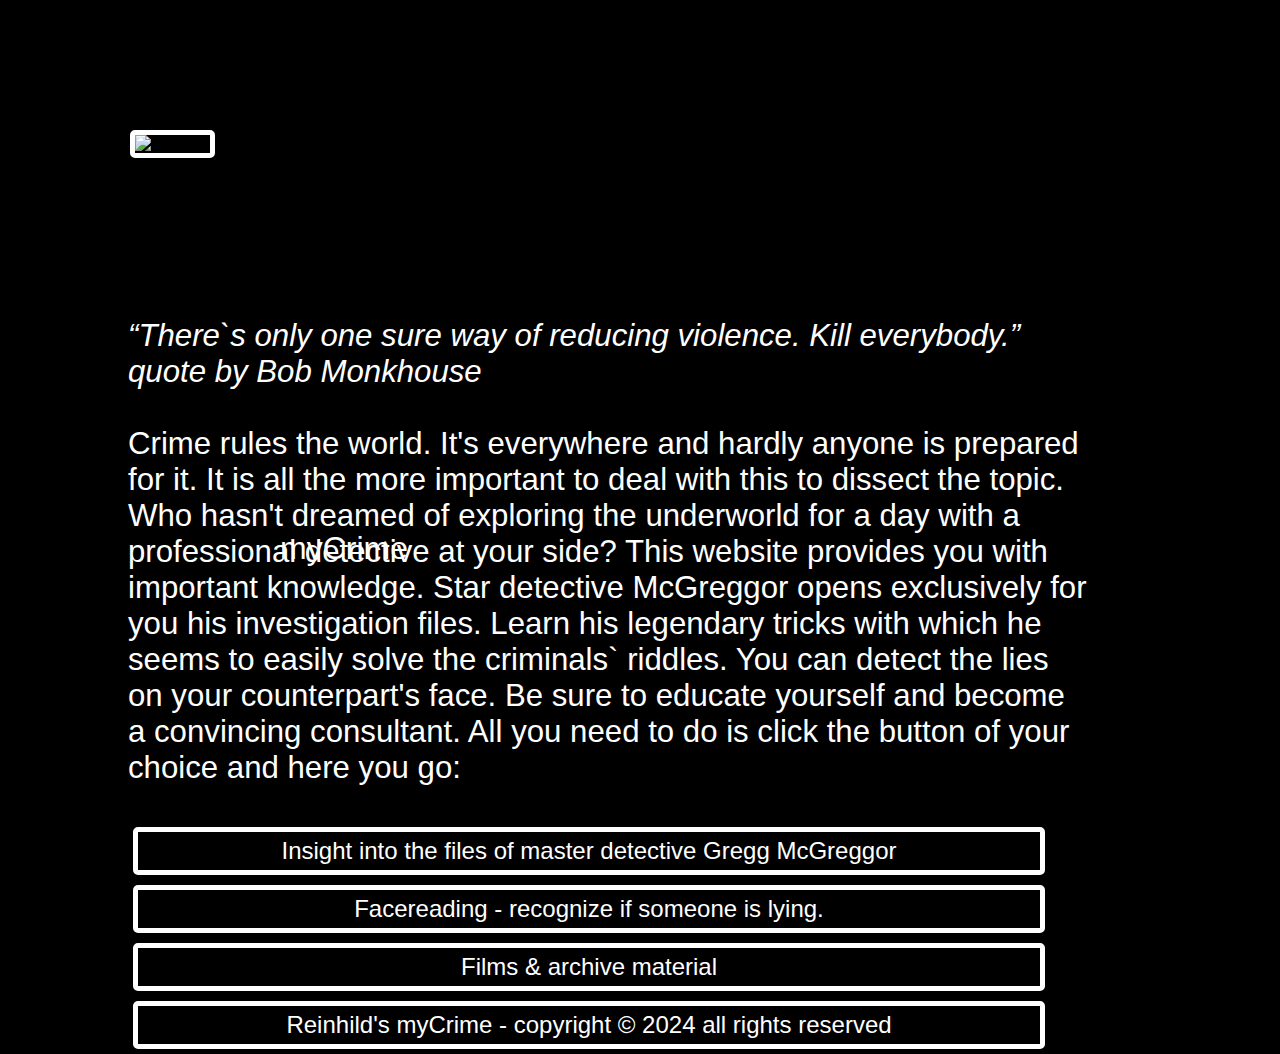
==== index.html @ 8fad6cc9 "first commit" ====
<!DOCTYPE html>
<html lang="en">
  <head>
    <meta charset="UTF-8" />
    <meta name="viewport" content="width=device-width, initial-scale=1.0" />
    <link rel="stylesheet" href="style.css" />
    <title>Welcome to myCrime!</title>
  </head>
  <body>
    <section class="half">
      <div class="container">
        <img
          id="frontImg"
          src="https://cdn.pixabay.com/photo/2024/02/01/23/57/noir-8546990_960_720.png"
          alt="frontImg"
        />
        <div class="myCrime">myCrime</div>
      </div>
      <div class="container2">
        <div class="intro">
          <p>
            <em
              >“There`s only one sure way of reducing violence. Kill
              everybody.”<br />
              quote by Bob Monkhouse</em
            ><br /><br />
            Crime rules the world. It's everywhere and hardly anyone is prepared
            for it. It is all the more important to deal with this to dissect
            the topic. Who hasn't dreamed of exploring the underworld for a day
            with a professional detective at your side? This website provides
            you with important knowledge. Star detective McGreggor opens
            exclusively for you his investigation files. Learn his legendary
            tricks with which he seems to easily solve the criminals` riddles.
            You can detect the lies on your counterpart's face. Be sure to
            educate yourself and become a convincing consultant. All you need to
            do is click the button of your choice and here you go:
          </p>
          <br />
          <button onclick="window.location.href='detektiv.html'">
            Insight into the files of master detective Gregg McGreggor</button
          ><br />
          <button onclick="window.location.href='facereading.html'">
            Facereading - recognize if someone is lying.</button
          ><br />

          <button onclick="window.location.href='films.html'">
            Films & archive material
          </button>
          <button id="copyright" onclick="change()">
            Reinhild's myCrime - copyright &copy; 2024 all rights reserved
          </button>
          <br />
        </div>
      </div>
    </section>
    <script src="main.js"></script>
  </body>
</html>
---- style.css ----
* {
  margin: 0;
  padding: 0;
  box-sizing: border-box;
}
body {
  background-color: black;
  font-family: "Gill Sans", "Gill Sans MT", Calibri, "Trebuchet MS", sans-serif;
}
.half {
  display: grid;
  grid-template-columns: 2fr 4fr;
}
.container {
  margin: 5rem;
  height: calc(100% - 5rem);
  width: calc(100% - 5rem);
  position: relative;
}
.container2 {
  color: white;
  margin: 5rem;
  margin-left: 10%;
  height: calc(100% - 5rem);
  width: calc(100% - 5rem);
  position: relative;
}

#frontImg {
  border: 5px solid white;
  border-radius: 5px;
  position: absolute;
  top: 50px;
  left: 50px;
}
.myCrime {
  color: white;

  font-size: 3rem;
  position: absolute;
  top: 650px;
  left: 350px;
}
.intro {
  font-size: 1.95rem;
  position: absolute;
  top: 50px;
  width: 80%;
}
button {
  margin: 5px;
  padding: 5px;
  font-size: 1.5rem;
  background-color: black;
  color: white;
  border: 5px solid white;
  border-radius: 5px;
  width: 95%;
}
button:hover {
  background-color: #cb2424;
  cursor: pointer;
}

@media screen and (max-width: 1600px) {
  .half {
    /*grid-template-columns: 1fr;*/
    display: flex;
    flex-direction: column;
  }
  #frontImg {
    border: 5px solid white;
    border-radius: 5px;
    position: relative;
    width: 80%;
  }
  .myCrime {
    color: white;

    font-size: 2rem;
    position: absolute;
    top: 450px;
    left: 200px;
  }
}
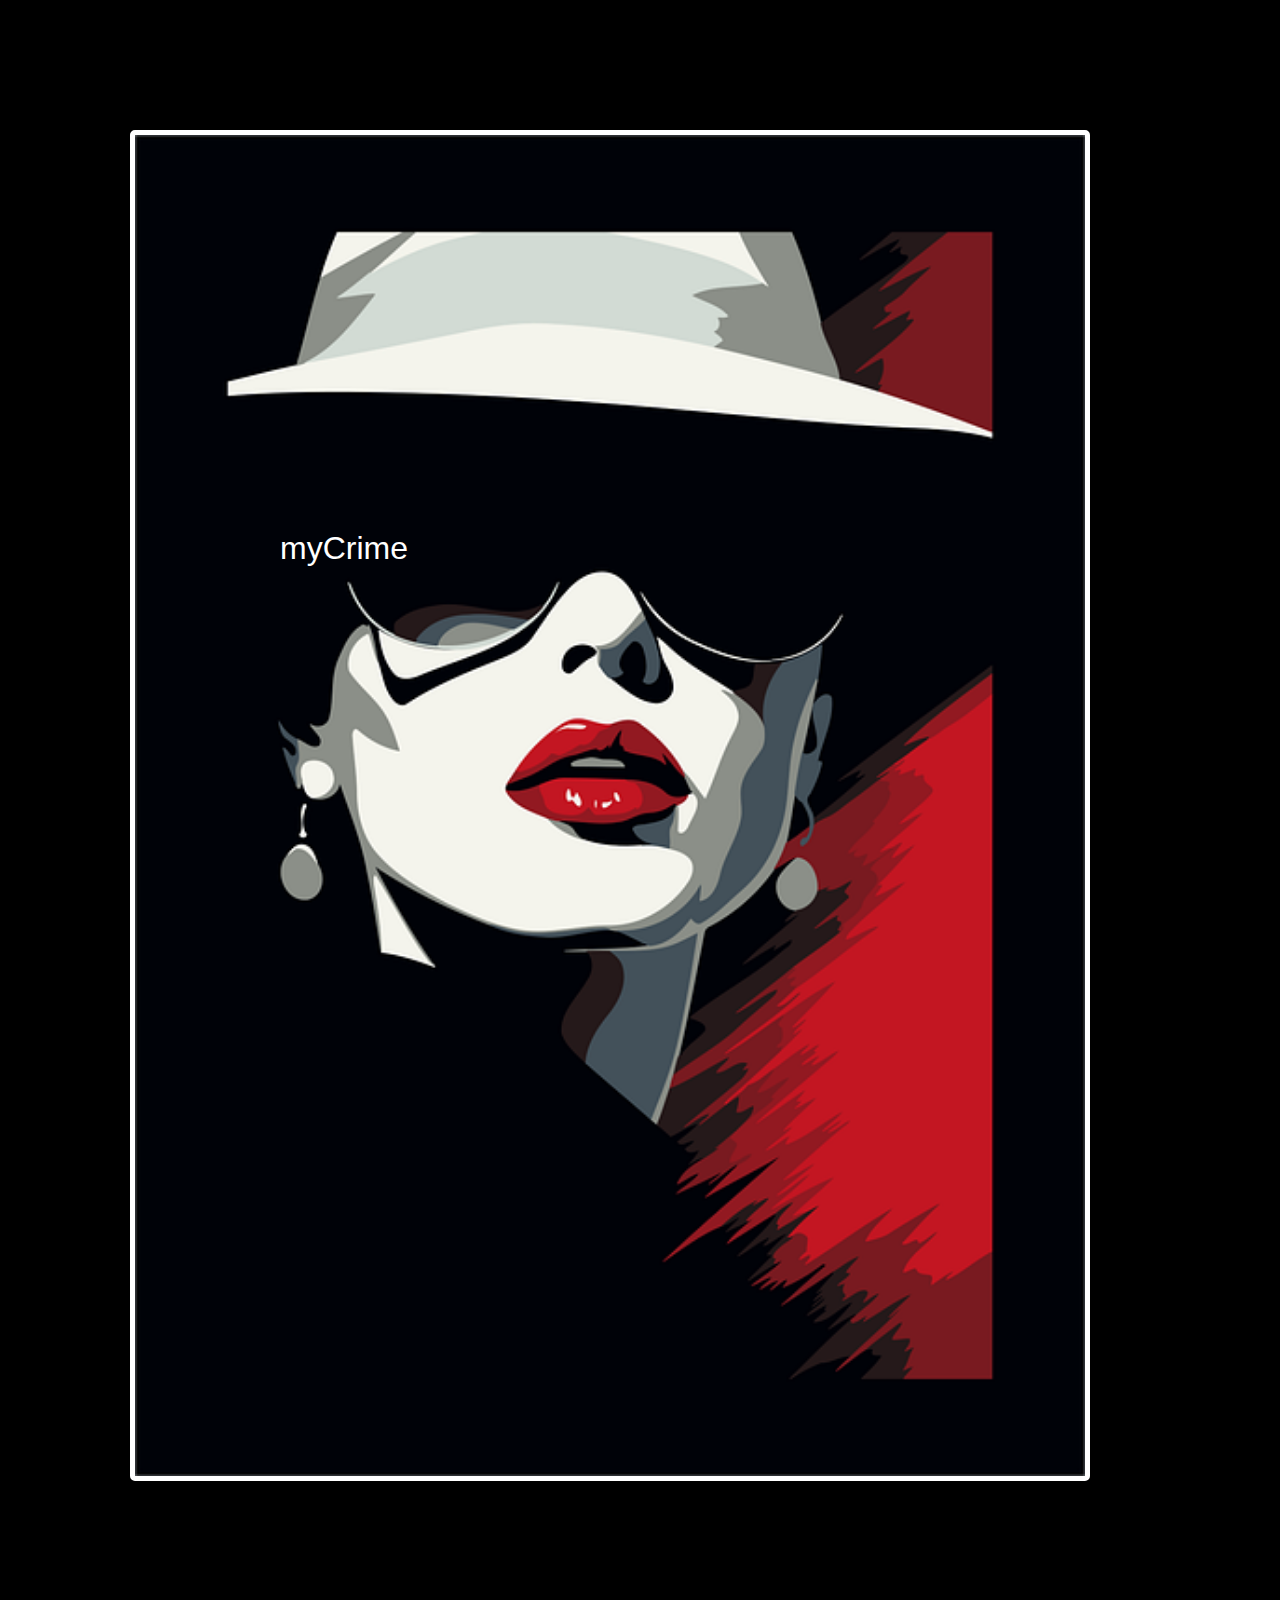
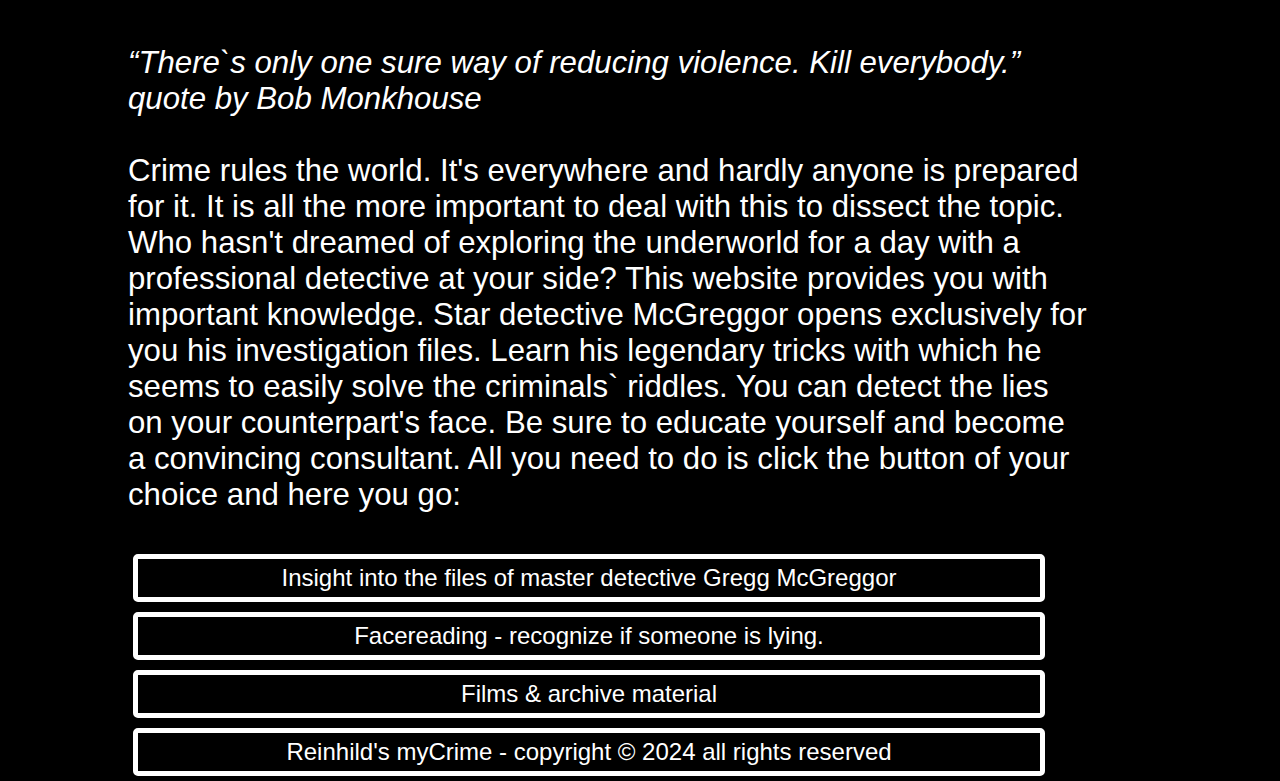
==== commit 4d2274ed: "image added" ====
--- a/index.html
+++ b/index.html
@@ -9,11 +9,7 @@
   <body>
     <section class="half">
       <div class="container">
-        <img
-          id="frontImg"
-          src="https://cdn.pixabay.com/photo/2024/02/01/23/57/noir-8546990_960_720.png"
-          alt="frontImg"
-        />
+        <img id="frontImg" src="redlip.png" alt="frontImg" />
         <div class="myCrime">myCrime</div>
       </div>
       <div class="container2">
